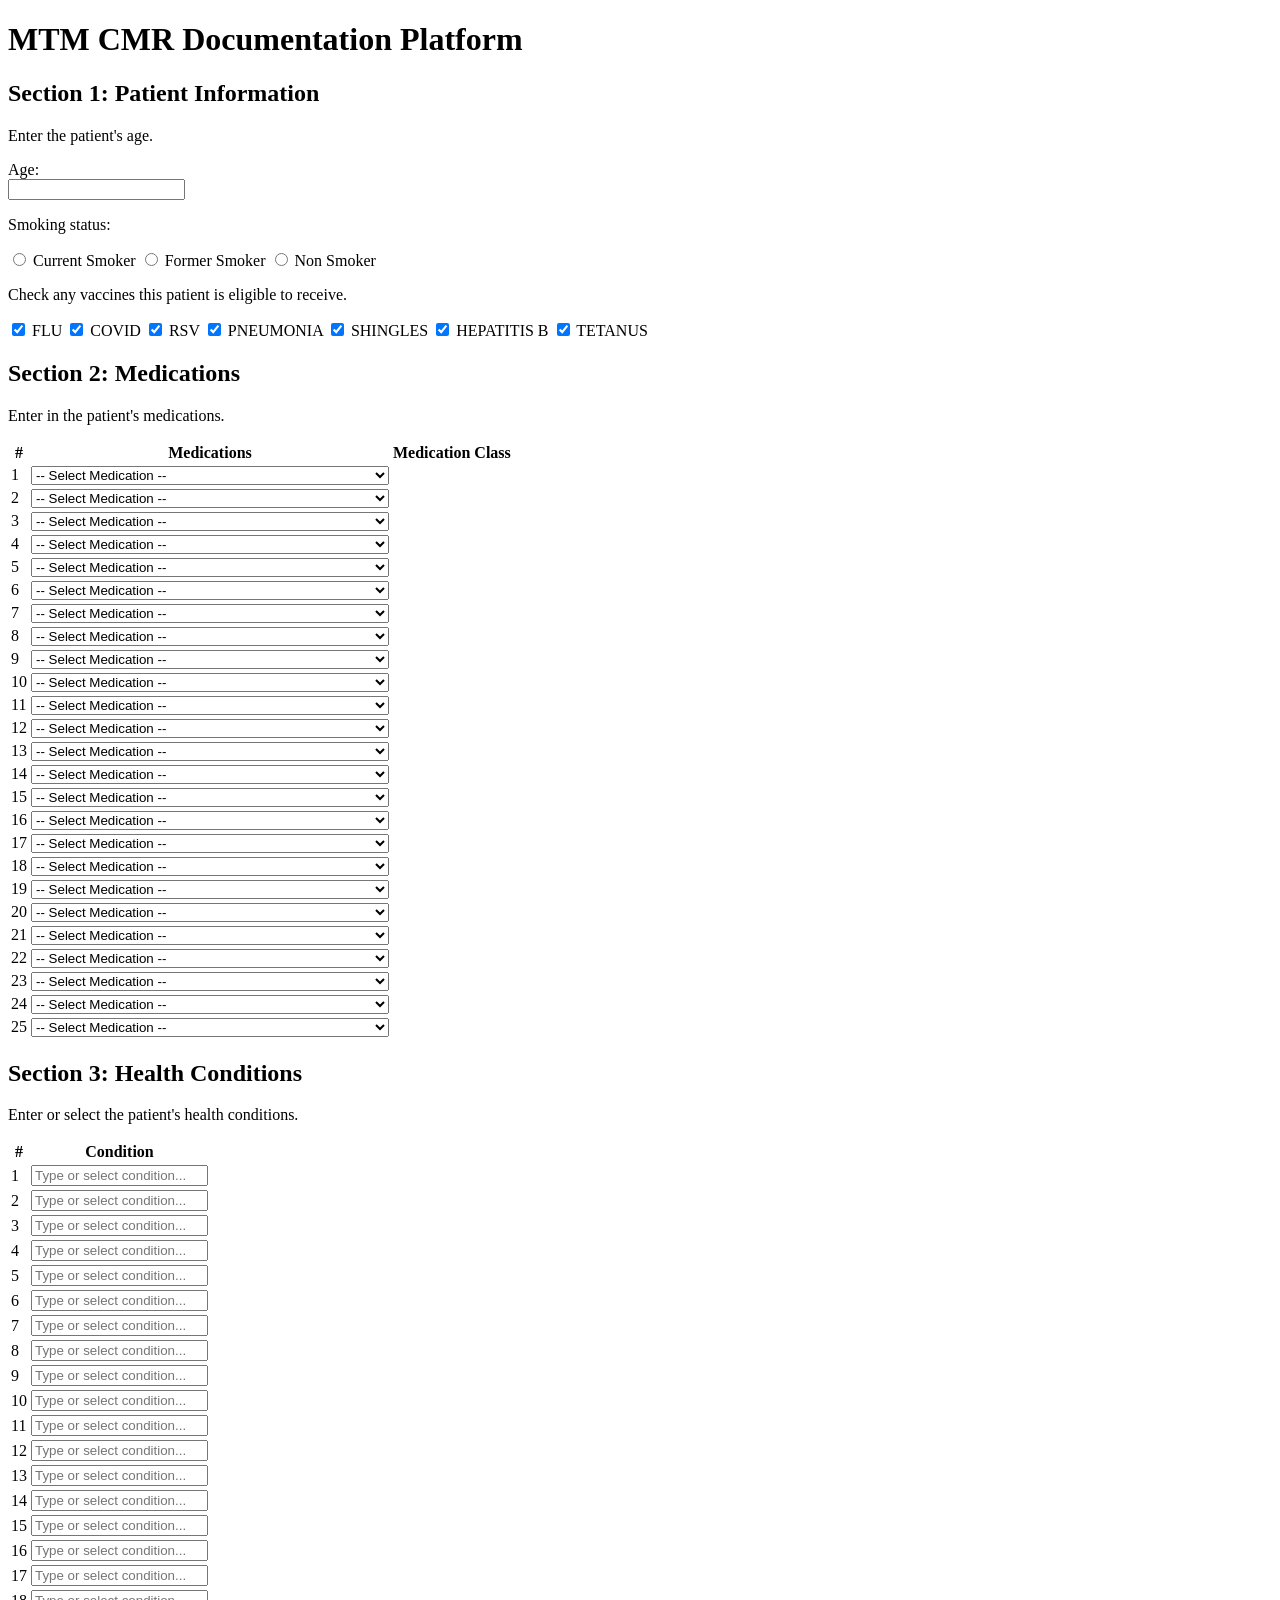
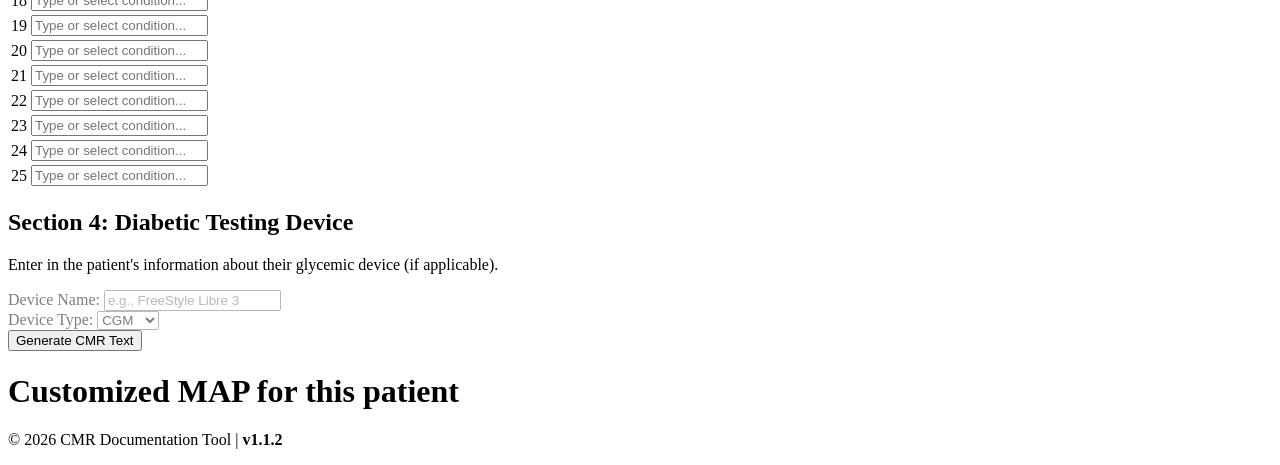
==== index.html @ 5d351344 "Updated file name and version to v1.1.3" ====
<!DOCTYPE html>
<html>
<head>
	<meta charset="utf-8">
	<meta name="viewport" content="width=device-width, initial-scale=1">
	<title>CMR Platform</title>
	<link rel="stylesheet" type="text/css" href="cmrstylesheet.css">
	<script src="section2drug.js" defer></script>  <!--Array of all drugs-->
	<script src="mapData.js" defer></script>  <!--Array of all MAP outputs-->
	<script src="section2logic.js" defer></script>  <!--Section 2 logic-->
	<script src="section5.js" defer></script> <!--Section 5 logic-->
	<script src="CMRButtonDisplay.js" defer></script>
</head>
<body>
	<header>
		<h1>MTM CMR Documentation Platform</h1>
	</header>
	<main>
		<section class="sec1-box">
			<div class="sec-header">
				<h2>Section 1: Patient Information</h2>
			</div>
			<div class="pt-info-box">
				<div class="age-container">
					<p class="age-quest">Enter the patient's age.</p>
					<label for="ptage">Age: </label>
					<br>
					<input type="number" id="ptage" name="ptage">
				</div>
				<div class="smoke-container">
					<div class="smoke-quest">
						<p class="smoke-hist">Smoking status:</p>
					</div>
					<div class="smoke-choice">
						<input type="radio" id="smokecur" name="smoke-radio" value="smokecur">
		  				<label for="smokecur">Current Smoker</label>
		  				<input type="radio" id="smokefor" name="smoke-radio" value="smokefor">
		  				<label for="smokefor">Former Smoker</label>
		  				<input type="radio" id="smokenon" name="smoke-radio" value="smokenon">
		  				<label for="smokenon">Non Smoker</label>
					</div>
				</div>
				<div class="vax-container">
					<p>Check any vaccines this patient is eligible to receive.</p>
					<div class="vax-btn-container">
						<input class="vax-btn" id="vaxflu" type="checkbox" checked="true">
						<label class="vax-label" for="vaxflu">FLU</label>
			  				
						<input class="vax-btn" type="checkbox" id="vaxcovid" checked="true">
						<label class="vax-label" for="vaxcovid">COVID</label>
			  					
			  			<input class="vax-btn" type="checkbox" id="vaxrsv" checked="true">
						<label class="vax-label" for="vaxrsv">RSV</label>
								
						<input class="vax-btn" type="checkbox" id="vaxpneu" checked="true">
						<label class="vax-label" for="vaxpneu">PNEUMONIA</label>
				  				
						<input class="vax-btn" type="checkbox" id="vaxshin" checked="true">
						<label class="vax-label" for="vaxshin">SHINGLES</label>
				  				
						<input class="vax-btn" type="checkbox" id="vaxhepb" checked="true">
						<label class="vax-label" for="vaxhepb">HEPATITIS B</label>
				  				
						<input class="vax-btn" type="checkbox" id="vaxtet" checked="true">
						<label class="vax-label" for="vaxtet">TETANUS</label>
				  	</div>
				</div>
			</div>
		</section>
		<div class="sections-row">
			<section class="section-column">
				<h2>Section 2: Medications</h2>
				<p>Enter in the patient's medications.</p>
				<table id="medicationsForm">
					<thead>
						<tr>
							<th>#</th>
				            <th>Medications</th>
				            <th>Medication Class</th>
			            </tr>
			        </thead>
				    <tbody id="medicationsTableBody"> <!-- Generates 25 rows for meds-->
				    </tbody>
				</table>
			</section>
			<section class="section-column">
				<h2>Section 3: Health Conditions</h2>
				<p>Enter or select the patient's health conditions.</p>
				<table>
					<thead>
				    	<tr>
							<th>#</th>
						    <th>Condition</th>
			      		</tr>
			    	</thead>
					<tbody id="conditionsTableBody"> <!-- CMRButtonDisplay.js will automatically generate the 25 input rows here -->
					</tbody>
			  	</table>
			</section>
		</div>
		<section>
			<h2>Section 4: Diabetic Testing Device</h2>
			<p>Enter in the patient's information about their glycemic device (if applicable).</p>
			<form>			
				<div id="section5Fieldset" disabled style="opacity: 0.5; transition: opacity 0.3s;">
					<div>
						<label for="dmdevname">Device Name: </label>
						<input type="text" id="dmdevname" name="dmdevname" placeholder="e.g., FreeStyle Libre 3">
					</div>
					<div>
						<label for="dmdevtype">Device Type:</label>
						<select name="dmdevtype" id="dmdevtype">
							<option value="dmcgm">CGM</option>
							<option value="dmsmbg">SMBG</option>
						</select>
					</div>
				</div>
			</form>
		</section>
	</main>
	<div id="cmr-btn-container">
		<button id="submitBtn">Generate CMR Text</button>
	</div>
	<h1>Customized MAP for this patient</h1>
	<section>
		<div id="ptContainer">
		</div>
	</section>
	<footer>
	  <p>© 2026 CMR Documentation Tool | <strong>v1.1.2</strong></p>
	</footer>
</body>
</html>
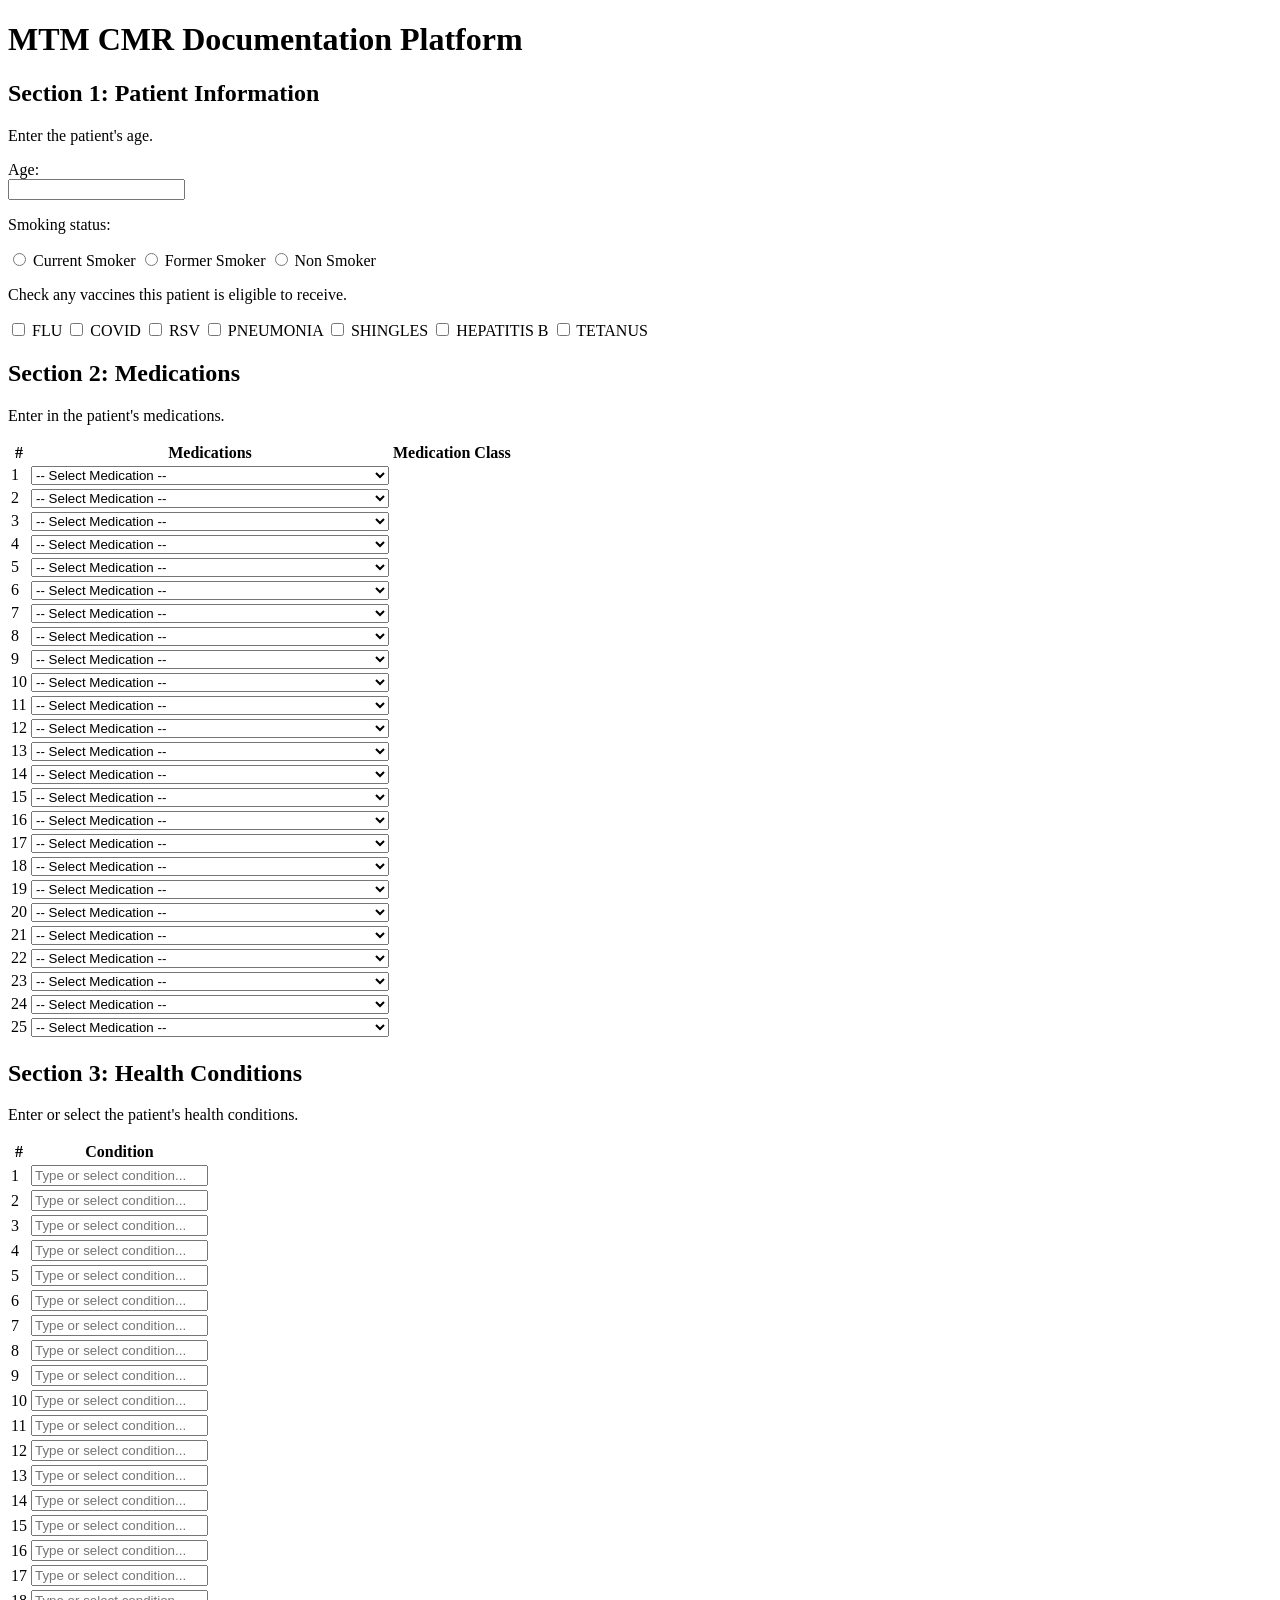
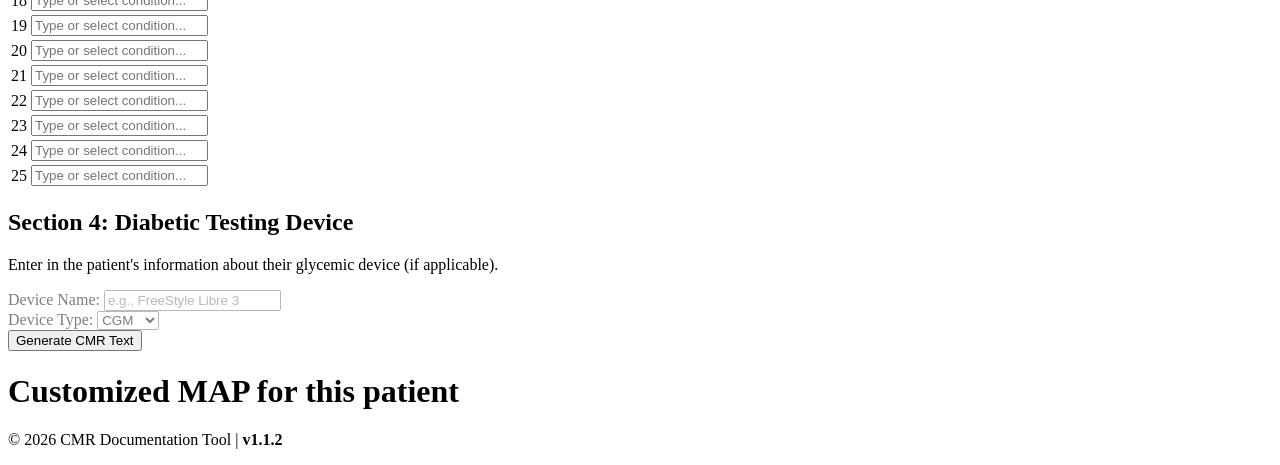
==== commit a7fa180f: "Renamed file to ensure JavaScript works" ====
--- a/index.html
+++ b/index.html
@@ -9,7 +9,7 @@
 	<script src="mapData.js" defer></script>  <!--Array of all MAP outputs-->
 	<script src="section2logic.js" defer></script>  <!--Section 2 logic-->
 	<script src="section5.js" defer></script> <!--Section 5 logic-->
-	<script src="CMRButtonDisplay.js" defer></script>
+	<script src="cmrButtonDisplay.js" defer></script>
 </head>
 <body>
 	<header>
